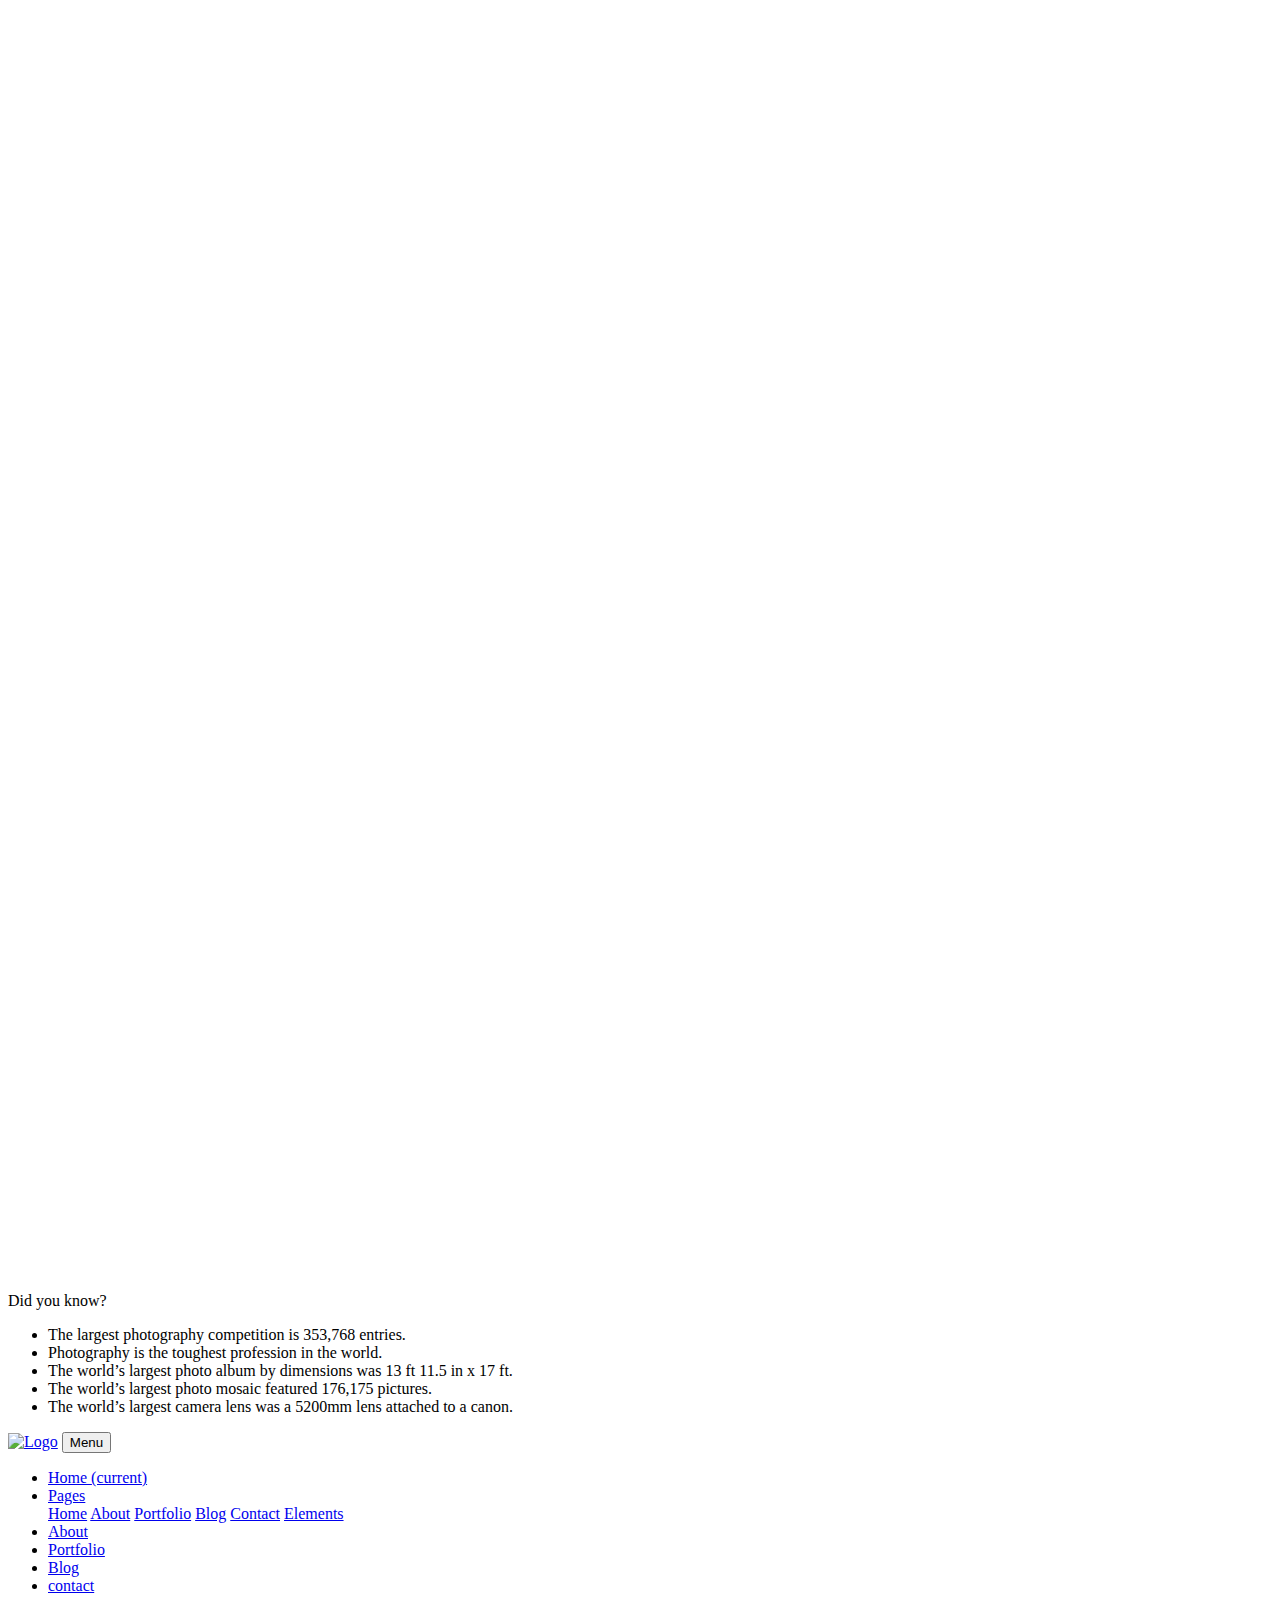
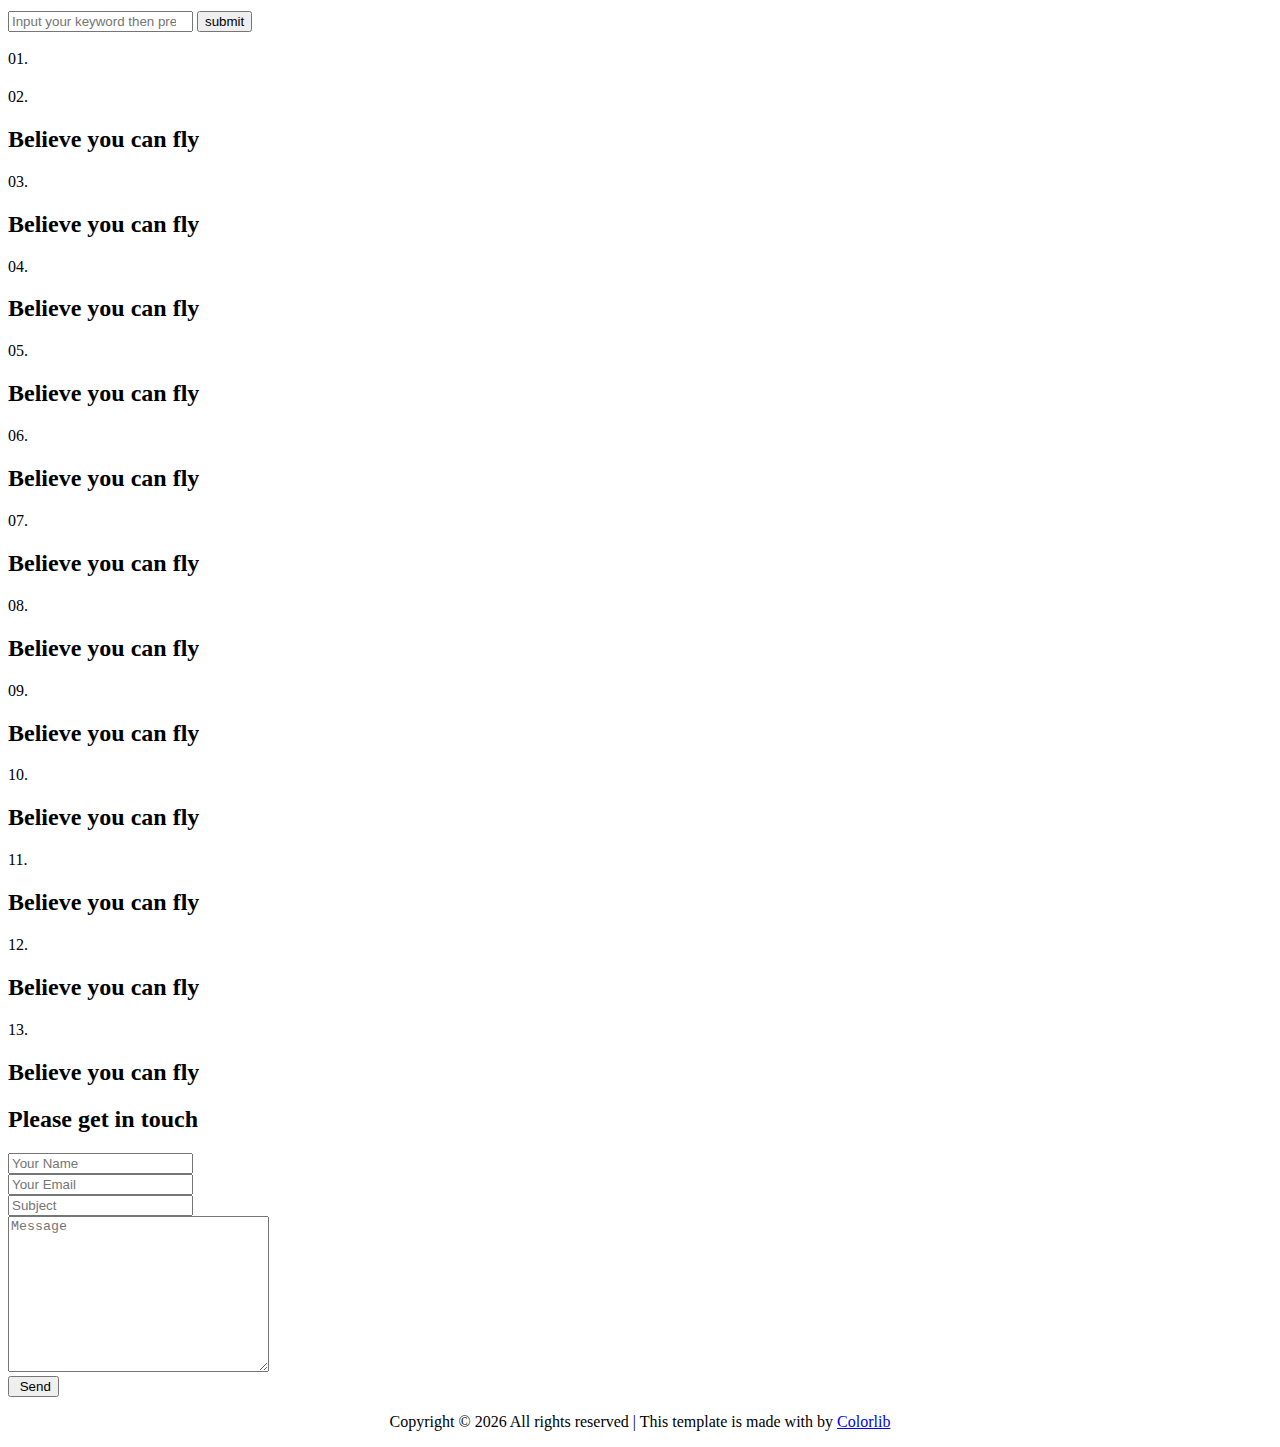
==== index.html @ 7d002c12 "Create index.html" ====
<!DOCTYPE html>
<html lang="en">

<head>
    <meta charset="UTF-8">
    <meta name="description" content="">
    <meta http-equiv="X-UA-Compatible" content="IE=edge">
    <meta name="viewport" content="width=device-width, initial-scale=1, shrink-to-fit=no">
    <!-- The above 4 meta tags *must* come first in the head; any other head content must come *after* these tags -->

    <!-- Title  -->
    <title>Studio - Creative Photography Template | Home</title>

    <!-- Favicon  -->
    <link rel="icon" href="img/core-img/favicon.ico">

    <!-- Core Style CSS -->
    <link rel="stylesheet" href="css/core-style.css">
    <link rel="stylesheet" href="style.css">

    <!-- Responsive CSS -->
    <link href="css/responsive.css" rel="stylesheet">

</head>

<body>
    <!-- Preloader -->
    <div id="preloader">
        <div class="showbox">
            <div class="loader">
                <svg class="circular" viewBox="25 25 50 50">
                    <circle class="path" cx="50" cy="50" r="20" fill="none" stroke-width="2" stroke-miterlimit="10"/>
                </svg>
            </div>
        </div>
        <div class="questions-area text-center">
            <p>Did you know?</p>
            <ul>
                <li>The largest photography competition is 353,768 entries.</li>
                <li>Photography is the toughest profession in the world.</li>
                <li>The world’s largest photo album by dimensions was 13 ft 11.5 in x 17 ft.</li>
                <li>The world’s largest photo mosaic featured 176,175 pictures.</li>
                <li>The world’s largest camera lens was a 5200mm lens attached to a canon.</li>
            </ul>
        </div>
    </div>

    <!-- Gradient Background Overlay -->
    <div class="gradient-background-overlay"></div>

    <!-- Header Area Start -->
    <header class="header-area">
        <div class="container-fluid h-100">
            <div class="row h-100 align-items-center">
                <div class="col-12 h-100">
                    <div class="main-menu h-100">
                        <nav class="navbar h-100 navbar-expand-lg">
                            <!-- Logo Area  -->
                            <a class="navbar-brand" href="index.html"><img src="img/core-img/logo.png" alt="Logo"></a>

                            <button class="navbar-toggler" type="button" data-toggle="collapse" data-target="#studioMenu" aria-controls="studioMenu" aria-expanded="false" aria-label="Toggle navigation"><i class="fa fa-bars"></i> Menu</button>

                            <div class="collapse navbar-collapse" id="studioMenu">
                                <!-- Menu Area Start  -->
                                <ul class="navbar-nav ml-auto">
                                    <li class="nav-item active">
                                        <a class="nav-link" href="index.html">Home <span class="sr-only">(current)</span></a>
                                    </li>
                                    <li class="nav-item dropdown">
                                        <a class="nav-link dropdown-toggle" href="#" id="navbarDropdown" role="button" data-toggle="dropdown" aria-haspopup="true" aria-expanded="false">Pages</a>
                                        <div class="dropdown-menu" aria-labelledby="navbarDropdown">
                                            <a class="dropdown-item" href="index.html">Home</a>
                                            <a class="dropdown-item" href="about-me.html">About</a>
                                            <a class="dropdown-item" href="portfolio.html">Portfolio</a>
                                            <a class="dropdown-item" href="blog.html">Blog</a>
                                            <a class="dropdown-item" href="contact.html">Contact</a>
                                            <a class="dropdown-item" href="elements.html">Elements</a>
                                        </div>
                                    </li>
                                    <li class="nav-item">
                                        <a class="nav-link" href="about-me.html">About</a>
                                    </li>
                                    <li class="nav-item">
                                        <a class="nav-link" href="portfolio.html">Portfolio</a>
                                    </li>
                                    <li class="nav-item">
                                        <a class="nav-link" href="blog.html">Blog</a>
                                    </li>
                                    <li class="nav-item">
                                        <a class="nav-link" href="contact.html">contact</a>
                                    </li>
                                </ul>
                                <!-- Search Form -->
                                <div class="header-search-form ml-auto">
                                    <form action="#">
                                        <input type="search" class="form-control" placeholder="Input your keyword then press enter..." id="search" name="search">
                                        <input class="d-none" type="submit" value="submit">
                                    </form>
                                </div>
                                <!-- Search btn -->
                                <div id="searchbtn">
                                    <img src="img/core-img/search.png" alt="">
                                </div>
                            </div>
                        </nav>
                    </div>
                </div>
            </div>
        </div>
    </header>
    <!-- Header Area End -->

    <!-- Hide Social Sidebar Area Start(Sung)-->
    <!-- Social Sidebar Area Start -->
    <!--<div class="social-sidebar-area bg-white">-->
    <!--Hide Social Area(Sung)-->
    <!-- Social Area -->
    <!--<div class="social-info-area">
            <a href="#" data-toggle="tooltip" data-placement="right" title="Facebook"><i class="fa fa-facebook" aria-hidden="true"></i> <span>Facebook</span></a>
            <a href="#" data-toggle="tooltip" data-placement="right" title="Twitter"><i class="fa fa-twitter" aria-hidden="true"></i> <span>Twitter</span></a>
            <a href="#" data-toggle="tooltip" data-placement="right" title="Pinterest"><i class="fa fa-pinterest" aria-hidden="true"></i> <span>Pinterest</span></a>
            <a href="#" data-toggle="tooltip" data-placement="right" title="Behance"><i class="fa fa-behance" aria-hidden="true"></i> <span>Behance</span></a>
        </div>-->

    <!-- Hide Message Box(Sung)-->
    <!-- Message Box -->
    <!--<div class="message-box">
            <a href="#" data-toggle="modal" data-target=".contact-modal-lg"><img src="img/core-img/envelope.png" alt=""></a>
        </div>-->
    <!--</div>-->

    <!-- Social Sidebar Area End -->

    <!-- ***** Welcome Area Start ***** -->
    <section class="welcome-area">
        <div class="carousel h-100 slide" data-ride="carousel" id="welcomeSlider">
            <!-- Carousel Inner -->
            <div class="carousel-inner h-100">

                <div class="carousel-item h-100 bg-img active" style="background-image: url(img/bg-img/1.jpg);">
                    <div class="carousel-content h-100">
                        <div class="slide-text">
                            <span>01.</span>
                            <h2></h2>
                        </div>
                    </div>
                </div>

                <div class="carousel-item h-100 bg-img" style="background-image: url(img/bg-img/2.jpg);">
                    <div class="carousel-content h-100">
                        <div class="slide-text">
                            <span>02.</span>
                            <h2> Believe you can fly</h2>
                        </div>
                    </div>
                </div>
                <div class="carousel-item h-100 bg-img" style="background-image: url(img/bg-img/3.jpg);">
                    <div class="carousel-content h-100">
                        <div class="slide-text">
                            <span>03.</span>
                            <h2> Believe you can fly</h2>
                        </div>
                    </div>
                </div>
                <div class="carousel-item h-100 bg-img" style="background-image: url(img/bg-img/4.jpg);">
                    <div class="carousel-content h-100">
                        <div class="slide-text">
                            <span>04.</span>
                            <h2> Believe you can fly</h2>
                        </div>
                    </div>
                </div>
                <div class="carousel-item h-100 bg-img" style="background-image: url(img/bg-img/5.jpg);">
                    <div class="carousel-content h-100">
                        <div class="slide-text">
                            <span>05.</span>
                            <h2> Believe you can fly</h2>
                        </div>
                    </div>
                </div>
                <div class="carousel-item h-100 bg-img" style="background-image: url(img/bg-img/6.jpg);">
                    <div class="carousel-content h-100">
                        <div class="slide-text">
                            <span>06.</span>
                            <h2> Believe you can fly</h2>
                        </div>
                    </div>
                </div>
                <div class="carousel-item h-100 bg-img" style="background-image: url(img/bg-img/7.jpg);">
                    <div class="carousel-content h-100">
                        <div class="slide-text">
                            <span>07.</span>
                            <h2> Believe you can fly</h2>
                        </div>
                    </div>
                </div>
                <div class="carousel-item h-100 bg-img" style="background-image: url(img/bg-img/8.jpg);">
                    <div class="carousel-content h-100">
                        <div class="slide-text">
                            <span>08.</span>
                            <h2> Believe you can fly</h2>
                        </div>
                    </div>
                </div>
                <div class="carousel-item h-100 bg-img" style="background-image: url(img/bg-img/9.jpg);">
                    <div class="carousel-content h-100">
                        <div class="slide-text">
                            <span>09.</span>
                            <h2> Believe you can fly</h2>
                        </div>
                    </div>
                </div>
                <div class="carousel-item h-100 bg-img" style="background-image: url(img/bg-img/10.jpg);">
                    <div class="carousel-content h-100">
                        <div class="slide-text">
                            <span>10.</span>
                            <h2> Believe you can fly</h2>
                        </div>
                    </div>
                </div>
                <div class="carousel-item h-100 bg-img" style="background-image: url(img/bg-img/11.jpg);">
                    <div class="carousel-content h-100">
                        <div class="slide-text">
                            <span>11.</span>
                            <h2> Believe you can fly</h2>
                        </div>
                    </div>
                </div>
                <div class="carousel-item h-100 bg-img" style="background-image: url(img/bg-img/12.jpg);">
                    <div class="carousel-content h-100">
                        <div class="slide-text">
                            <span>12.</span>
                            <h2> Believe you can fly</h2>
                        </div>
                    </div>
                </div>
                <div class="carousel-item h-100 bg-img" style="background-image: url(img/bg-img/13.jpg);">
                    <div class="carousel-content h-100">
                        <div class="slide-text">
                            <span>13.</span>
                            <h2> Believe you can fly</h2>
                        </div>
                    </div>
                </div>
            </div>

            <!-- Hide Carousel Indicators(Sung)-->
            <!-- Carousel Indicators -->
            <!--<ol class="carousel-indicators">
                <li data-target="#welcomeSlider" data-slide-to="0" class="active bg-img" style="background-image: url(img/bg-img/1.jpg);"></li>
                <li data-target="#welcomeSlider" data-slide-to="1" class="bg-img" style="background-image: url(img/bg-img/2.jpg);"></li>
                <li data-target="#welcomeSlider" data-slide-to="2" class="bg-img" style="background-image: url(img/bg-img/3.jpg);"></li>
                <li data-target="#welcomeSlider" data-slide-to="3" class="bg-img" style="background-image: url(img/bg-img/4.jpg);"></li>
                <li data-target="#welcomeSlider" data-slide-to="4" class="bg-img" style="background-image: url(img/bg-img/5.jpg);"></li>
                <li data-target="#welcomeSlider" data-slide-to="5" class="bg-img" style="background-image: url(img/bg-img/6.jpg);"></li>
                <li data-target="#welcomeSlider" data-slide-to="6" class="bg-img" style="background-image: url(img/bg-img/7.jpg);"></li>
                <li data-target="#welcomeSlider" data-slide-to="7" class="bg-img" style="background-image: url(img/bg-img/8.jpg);"></li>
                <li data-target="#welcomeSlider" data-slide-to="8" class="bg-img" style="background-image: url(img/bg-img/9.jpg);"></li>
                <li data-target="#welcomeSlider" data-slide-to="9" class="bg-img" style="background-image: url(img/bg-img/10.jpg);"></li>
                <li data-target="#welcomeSlider" data-slide-to="10" class="bg-img" style="background-image: url(img/bg-img/11.jpg);"></li>
                <li data-target="#welcomeSlider" data-slide-to="11" class="bg-img" style="background-image: url(img/bg-img/12.jpg);"></li>
                <li data-target="#welcomeSlider" data-slide-to="12" class="bg-img" style="background-image: url(img/bg-img/13.jpg);"></li>
            </ol>-->
        </div>
    </section>
    <!-- ***** Welcome Area End ***** -->

    <!-- ***** Contact Area Start ***** -->
    <div class="contact-popup-form" id="contact-modal-lg">
        <div class="modal fade contact-modal-lg" tabindex="-1" role="dialog" aria-labelledby="contact-modal-lg" aria-hidden="true">
            <div class="modal-dialog modal-lg modal-dialog-centered">
                <div class="modal-content">
                    <div class="container-fluid">
                        <div class="row">
                            <div class="col-12">
                                <div class="contact-heading-text text-center mb-30">
                                    <span></span>
                                    <h2>Please get in touch</h2>
                                </div>
                            </div>
                        </div>
                    </div>
                    <!-- Contact Form Area -->
                    <div class="contact-form-area">
                        <div class="container-fluid">
                            <form action="#" method="post">
                                <div class="row">
                                    <div class="col-12 col-md-4">
                                        <input type="text" class="form-control" name="name" id="name" placeholder="Your Name">
                                    </div>
                                    <div class="col-12 col-md-4">
                                        <input type="email" class="form-control" name="email" id="email" placeholder="Your Email">
                                    </div>
                                    <div class="col-12 col-md-4">
                                        <input type="text" class="form-control" name="subject" id="subject" placeholder="Subject">
                                    </div>
                                    <div class="col-12">
                                        <textarea name="message" class="form-control" id="message" cols="30" rows="10" placeholder="Message"></textarea>
                                    </div>
                                    <div class="col-12 text-center">
                                        <button type="submit" class="btn studio-btn mt-3"><img src="img/core-img/logo-icon.png" alt=""> Send</button>
                                    </div>
                                </div>
                            </form>
                        </div>
                    </div>
                </div>
            </div>
        </div>
    </div>
    <!-- ***** Contact Area End ***** -->


    <!-- Link back to Colorlib can't be removed. Template is licensed under CC BY 3.0. -->
    <!-- Delete class "fa fa-heart-o" (Sung)-->
    <p Align="center">Copyright &copy;
        <script>
            document.write(new Date().getFullYear());
        </script> All rights reserved | This template is made with by <a href="https://colorlib.com" target="_blank">Colorlib</a></p>
    <!-- Link back to Colorlib can't be removed. Template is licensed under CC BY 3.0. -->

    <!-- jQuery (Necessary for All JavaScript Plugins) -->
    <script src="js/jquery/jquery-2.2.4.min.js"></script>
    <!-- Popper js -->
    <script src="js/popper.min.js"></script>
    <!-- Bootstrap js -->
    <script src="js/bootstrap.min.js"></script>
    <!-- Plugins js -->
    <script src="js/plugins.js"></script>
    <!-- Active js -->
    <script src="js/active.js"></script>

</body>

</html>
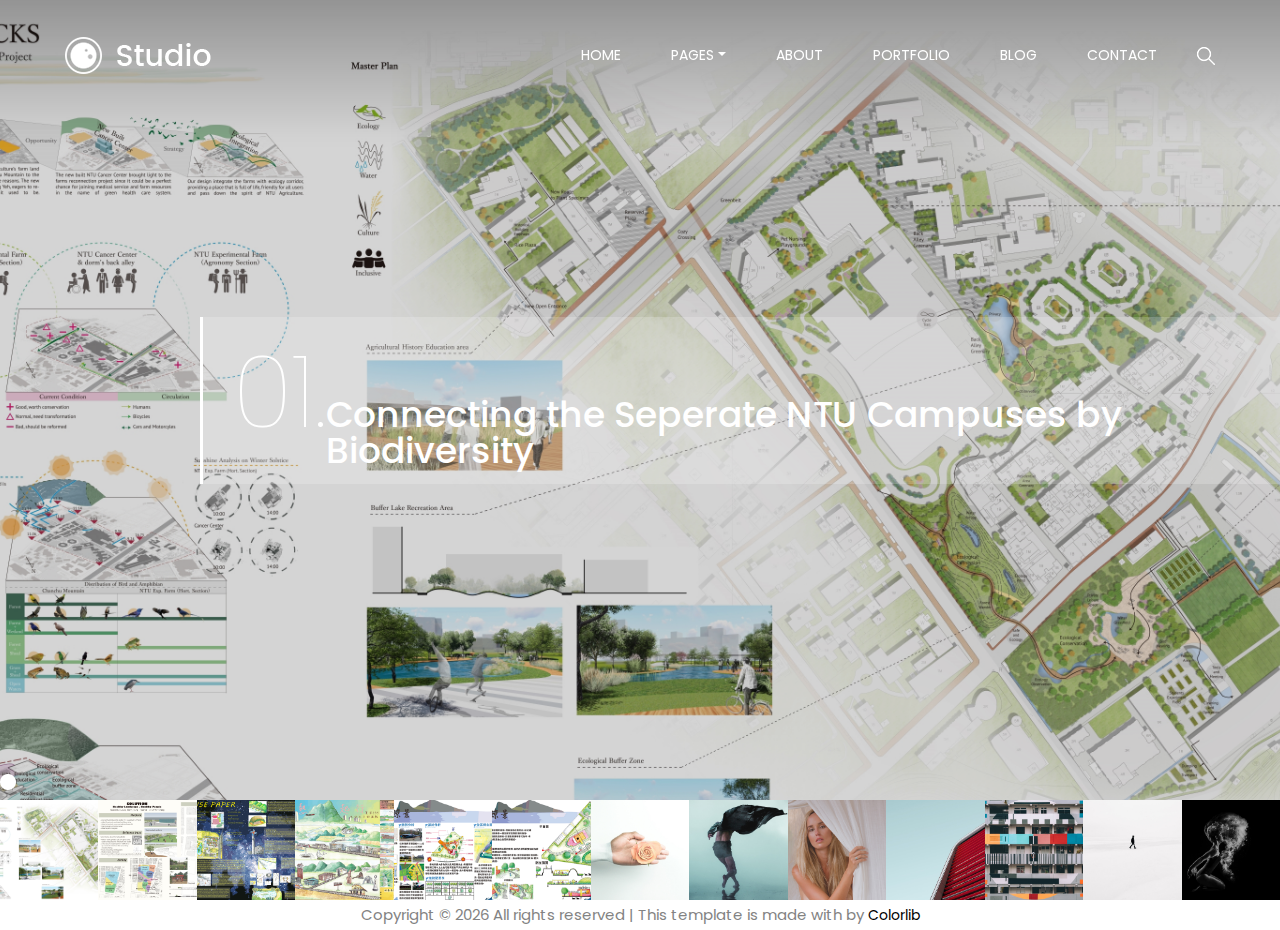
==== commit 049a247a: "Update the Index.html" ====
--- a/index.html
+++ b/index.html
@@ -34,13 +34,13 @@
             </div>
         </div>
         <div class="questions-area text-center">
-            <p>Did you know?</p>
+            <p>What Do a Landscape Architecter Do ?</p>
             <ul>
-                <li>The largest photography competition is 353,768 entries.</li>
-                <li>Photography is the toughest profession in the world.</li>
-                <li>The world’s largest photo album by dimensions was 13 ft 11.5 in x 17 ft.</li>
-                <li>The world’s largest photo mosaic featured 176,175 pictures.</li>
-                <li>The world’s largest camera lens was a 5200mm lens attached to a canon.</li>
+                <li>Make the living environment comfortable and beautiful.</li>
+                <li>Try to bring Nature back to the Urban.</li>
+                <li>Let the image of the City in tune.</li>
+                <li>Burning the night for accomplish projects.</li>
+                <li>Spend days to figure out a good idea.</li>
             </ul>
         </div>
     </div>
@@ -141,96 +141,96 @@
                     <div class="carousel-content h-100">
                         <div class="slide-text">
                             <span>01.</span>
+                            <h2>Connecting the Seperate NTU Campuses by Biodiversity</h2>
+                        </div>
+                    </div>
+                </div>
+
+                <div class="carousel-item h-100 bg-img" style="background-image: url(img/bg-img/2.jpg);">
+                    <div class="carousel-content h-100">
+                        <div class="slide-text">
+                            <span>02.</span>
+                            <h2>Renew the 228 Memorial Park</h2>
+                        </div>
+                    </div>
+                </div>
+                <div class="carousel-item h-100 bg-img" style="background-image: url(img/bg-img/3.jpg);">
+                    <div class="carousel-content h-100">
+                        <div class="slide-text">
+                            <span>03.</span>
+                            <h2>Renew the Empty ChungHsing Paper Factory</h2>
+                        </div>
+                    </div>
+                </div>
+                <div class="carousel-item h-100 bg-img" style="background-image: url(img/bg-img/4.jpg);">
+                    <div class="carousel-content h-100">
+                        <div class="slide-text">
+                            <span>04.</span>
+                            <h2>Promote the Tourism of areas in Tropic of Cancer</h2>
+                        </div>
+                    </div>
+                </div>
+                <div class="carousel-item h-100 bg-img" style="background-image: url(img/bg-img/5.jpg);">
+                    <div class="carousel-content h-100">
+                        <div class="slide-text">
+                            <span>05.</span>
+                            <h2>Children's Playground in Yilan Designing Project Part 1</h2>
+                        </div>
+                    </div>
+                </div>
+                <div class="carousel-item h-100 bg-img" style="background-image: url(img/bg-img/6.jpg);">
+                    <div class="carousel-content h-100">
+                        <div class="slide-text">
+                            <span>06.</span>
+                            <h2>Children's Playground in Yilan Designing Project Part 2</h2>
+                        </div>
+                    </div>
+                </div>
+                <div class="carousel-item h-100 bg-img" style="background-image: url(img/bg-img/7.jpg);">
+                    <div class="carousel-content h-100">
+                        <div class="slide-text">
+                            <span>07.</span>
+                            <h2>The Winter on Alishan</h2>
+                        </div>
+                    </div>
+                </div>
+                <div class="carousel-item h-100 bg-img" style="background-image: url(img/bg-img/8.jpg);">
+                    <div class="carousel-content h-100">
+                        <div class="slide-text">
+                            <span>08.</span>
+                            <h2>When You Are Looking at Sky</h2>
+                        </div>
+                    </div>
+                </div>
+                <div class="carousel-item h-100 bg-img" style="background-image: url(img/bg-img/9.jpg);">
+                    <div class="carousel-content h-100">
+                        <div class="slide-text">
+                            <span>09.</span>
+                            <h2>The Moment of Blossoming</h2>
+                        </div>
+                    </div>
+                </div>
+                <div class="carousel-item h-100 bg-img" style="background-image: url(img/bg-img/10.jpg);">
+                    <div class="carousel-content h-100">
+                        <div class="slide-text">
+                            <span>10.</span>
+                            <h2>When the Sunshine Brightening</h2>
+                        </div>
+                    </div>
+                </div>
+                <div class="carousel-item h-100 bg-img" style="background-image: url(img/bg-img/11.jpg);">
+                    <div class="carousel-content h-100">
+                        <div class="slide-text">
+                            <span>11.</span>
+                            <h2>Moment of Going Home</h2>
+                        </div>
+                    </div>
+                </div>
+                <div class="carousel-item h-100 bg-img" style="background-image: url(img/bg-img/12.jpg);">
+                    <div class="carousel-content h-100">
+                        <div class="slide-text">
+                            <span>12.</span>
                             <h2></h2>
-                        </div>
-                    </div>
-                </div>
-
-                <div class="carousel-item h-100 bg-img" style="background-image: url(img/bg-img/2.jpg);">
-                    <div class="carousel-content h-100">
-                        <div class="slide-text">
-                            <span>02.</span>
-                            <h2> Believe you can fly</h2>
-                        </div>
-                    </div>
-                </div>
-                <div class="carousel-item h-100 bg-img" style="background-image: url(img/bg-img/3.jpg);">
-                    <div class="carousel-content h-100">
-                        <div class="slide-text">
-                            <span>03.</span>
-                            <h2> Believe you can fly</h2>
-                        </div>
-                    </div>
-                </div>
-                <div class="carousel-item h-100 bg-img" style="background-image: url(img/bg-img/4.jpg);">
-                    <div class="carousel-content h-100">
-                        <div class="slide-text">
-                            <span>04.</span>
-                            <h2> Believe you can fly</h2>
-                        </div>
-                    </div>
-                </div>
-                <div class="carousel-item h-100 bg-img" style="background-image: url(img/bg-img/5.jpg);">
-                    <div class="carousel-content h-100">
-                        <div class="slide-text">
-                            <span>05.</span>
-                            <h2> Believe you can fly</h2>
-                        </div>
-                    </div>
-                </div>
-                <div class="carousel-item h-100 bg-img" style="background-image: url(img/bg-img/6.jpg);">
-                    <div class="carousel-content h-100">
-                        <div class="slide-text">
-                            <span>06.</span>
-                            <h2> Believe you can fly</h2>
-                        </div>
-                    </div>
-                </div>
-                <div class="carousel-item h-100 bg-img" style="background-image: url(img/bg-img/7.jpg);">
-                    <div class="carousel-content h-100">
-                        <div class="slide-text">
-                            <span>07.</span>
-                            <h2> Believe you can fly</h2>
-                        </div>
-                    </div>
-                </div>
-                <div class="carousel-item h-100 bg-img" style="background-image: url(img/bg-img/8.jpg);">
-                    <div class="carousel-content h-100">
-                        <div class="slide-text">
-                            <span>08.</span>
-                            <h2> Believe you can fly</h2>
-                        </div>
-                    </div>
-                </div>
-                <div class="carousel-item h-100 bg-img" style="background-image: url(img/bg-img/9.jpg);">
-                    <div class="carousel-content h-100">
-                        <div class="slide-text">
-                            <span>09.</span>
-                            <h2> Believe you can fly</h2>
-                        </div>
-                    </div>
-                </div>
-                <div class="carousel-item h-100 bg-img" style="background-image: url(img/bg-img/10.jpg);">
-                    <div class="carousel-content h-100">
-                        <div class="slide-text">
-                            <span>10.</span>
-                            <h2> Believe you can fly</h2>
-                        </div>
-                    </div>
-                </div>
-                <div class="carousel-item h-100 bg-img" style="background-image: url(img/bg-img/11.jpg);">
-                    <div class="carousel-content h-100">
-                        <div class="slide-text">
-                            <span>11.</span>
-                            <h2> Believe you can fly</h2>
-                        </div>
-                    </div>
-                </div>
-                <div class="carousel-item h-100 bg-img" style="background-image: url(img/bg-img/12.jpg);">
-                    <div class="carousel-content h-100">
-                        <div class="slide-text">
-                            <span>12.</span>
-                            <h2> Believe you can fly</h2>
                         </div>
                     </div>
                 </div>
@@ -244,9 +244,8 @@
                 </div>
             </div>
 
-            <!-- Hide Carousel Indicators(Sung)-->
             <!-- Carousel Indicators -->
-            <!--<ol class="carousel-indicators">
+            <ol class="carousel-indicators">
                 <li data-target="#welcomeSlider" data-slide-to="0" class="active bg-img" style="background-image: url(img/bg-img/1.jpg);"></li>
                 <li data-target="#welcomeSlider" data-slide-to="1" class="bg-img" style="background-image: url(img/bg-img/2.jpg);"></li>
                 <li data-target="#welcomeSlider" data-slide-to="2" class="bg-img" style="background-image: url(img/bg-img/3.jpg);"></li>
@@ -260,7 +259,7 @@
                 <li data-target="#welcomeSlider" data-slide-to="10" class="bg-img" style="background-image: url(img/bg-img/11.jpg);"></li>
                 <li data-target="#welcomeSlider" data-slide-to="11" class="bg-img" style="background-image: url(img/bg-img/12.jpg);"></li>
                 <li data-target="#welcomeSlider" data-slide-to="12" class="bg-img" style="background-image: url(img/bg-img/13.jpg);"></li>
-            </ol>-->
+            </ol>
         </div>
     </section>
     <!-- ***** Welcome Area End ***** -->
--- a/css/core-style.css
+++ b/css/core-style.css
@@ -0,0 +1,1276 @@
+/* [Master Stylesheet] */
+
+
+/* ------------- Index of Stylesheet -------------
+:: 1.0 Import Web Fonts
+:: 2.0 Import All CSS
+:: 3.0 Common/Base CSS
+:: 4.0 Header Area CSS
+:: 5.0 Sidebar Area CSS
+:: 6.0 Welcome Area CSS
+:: 7.0 About Me Area CSS
+:: 8.0 Follow Instagram Area CSS
+:: 9.0 Footer Area CSS
+:: 10.0 Portfolio Area CSS
+:: 11.0 Blog & Contact Area CSS
+:: 12.0 Elements Area CSS
+------------------------------------------------ */
+
+
+/* :: 1.0 Import Web Fonts */
+
+@import url('https://fonts.googleapis.com/css?family=Poppins:300,400,500,600,700');
+
+/* :: 2.0 Import All CSS */
+
+@import '../css/bootstrap.min.css';
+@import '../css/owl.carousel.css';
+@import '../css/font-awesome.min.css';
+@import '../css/pe-icon-7-stroke.css';
+@import '../css/magnific-popup.css';
+@import '../css/animate.css';
+
+/* :: 3.0 Common/Base CSS */
+
+* {
+    margin: 0;
+    padding: 0;
+}
+
+body {
+    font-family: 'Poppins', sans-serif;
+    font-weight: 400;
+    overflow-x: hidden;
+}
+
+h1,
+h2,
+h3,
+h4,
+h5,
+h6 {
+    color: #1d1d1d;
+    line-height: 1.2;
+    font-family: 'Poppins', sans-serif;
+    font-weight: 500;
+}
+
+p {
+    color: #838383;
+    font-size: 15px;
+    line-height: 2;
+    font-family: 'Poppins', sans-serif;
+    font-weight: 400;
+}
+
+a:focus {
+    outline: 0 solid;
+}
+
+a,
+a:hover,
+a:focus {
+    -webkit-transition: all 500ms ease 0s;
+    transition: all 500ms ease 0s;
+    text-decoration: none;
+    outline: none;
+    font-size: 14px;
+    color: #000;
+    font-family: 'Poppins', sans-serif;
+    font-weight: 400;
+}
+
+#preloader {
+    position: fixed;
+    z-index: 9999;
+    width: 100%;
+    height: 100%;
+    background-color: #f2f4f8;
+    top: 0;
+    left: 0;
+    display: -webkit-box;
+    display: -ms-flexbox;
+    display: flex;
+    -webkit-box-pack: center;
+    -ms-flex-pack: center;
+    justify-content: center;
+    -webkit-box-align: center;
+    -ms-flex-align: center;
+    align-items: center;
+}
+
+.questions-area ul li {
+    display: none;
+    font-size: 14px;
+    font-weight: 500;
+    color: #1d1d1d;
+    -webkit-transition-duration: 500ms;
+    transition-duration: 500ms;
+}
+
+.questions-area ul li.question-show {
+    display: block;
+}
+
+.questions-area {
+    padding: 0 15px;
+    position: absolute;
+    bottom: 100px;
+    z-index: 15;
+    width: 100%;
+    height: auto;
+    left: 0;
+}
+
+.questions-area p {
+    margin-bottom: 0;
+}
+
+.showbox {
+    position: relative;
+    top: 0;
+    bottom: 0;
+    left: 0;
+    right: 0;
+    padding: 0;
+}
+
+.loader {
+    position: relative;
+    margin: 0 auto;
+    width: 60px;
+}
+
+.loader:before {
+    content: '';
+    display: block;
+    padding-top: 100%;
+}
+
+.circular {
+    -webkit-animation: rotate 2s linear infinite;
+    animation: rotate 2s linear infinite;
+    height: 100%;
+    -webkit-transform-origin: center center;
+    transform-origin: center center;
+    width: 100%;
+    position: absolute;
+    top: 0;
+    bottom: 0;
+    left: 0;
+    right: 0;
+    margin: auto;
+}
+
+.path {
+    stroke-dasharray: 1, 200;
+    stroke-dashoffset: 0;
+    -webkit-animation: dash 1.5s ease-in-out infinite, color 6s ease-in-out infinite;
+    animation: dash 1.5s ease-in-out infinite, color 6s ease-in-out infinite;
+    stroke-linecap: round;
+}
+
+@-webkit-keyframes rotate {
+    100% {
+        -webkit-transform: rotate(360deg);
+        transform: rotate(360deg);
+    }
+}
+
+@keyframes rotate {
+    100% {
+        -webkit-transform: rotate(360deg);
+        transform: rotate(360deg);
+    }
+}
+
+@-webkit-keyframes dash {
+    0% {
+        stroke-dasharray: 1, 200;
+        stroke-dashoffset: 0;
+    }
+    50% {
+        stroke-dasharray: 89, 200;
+        stroke-dashoffset: -35px;
+    }
+    100% {
+        stroke-dasharray: 89, 200;
+        stroke-dashoffset: -124px;
+    }
+}
+
+@keyframes dash {
+    0% {
+        stroke-dasharray: 1, 200;
+        stroke-dashoffset: 0;
+    }
+    50% {
+        stroke-dasharray: 89, 200;
+        stroke-dashoffset: -35px;
+    }
+    100% {
+        stroke-dasharray: 89, 200;
+        stroke-dashoffset: -124px;
+    }
+}
+
+@-webkit-keyframes color {
+    100%,
+    0% {
+        stroke: #d62d20;
+    }
+    40% {
+        stroke: #0057e7;
+    }
+    66% {
+        stroke: #008744;
+    }
+    80%,
+    90% {
+        stroke: #ffa700;
+    }
+}
+
+@keyframes color {
+    100%,
+    0% {
+        stroke: #d62d20;
+    }
+    40% {
+        stroke: #0057e7;
+    }
+    66% {
+        stroke: #008744;
+    }
+    80%,
+    90% {
+        stroke: #ffa700;
+    }
+}
+
+ul,
+ol {
+    margin: 0;
+}
+
+ol li,
+ul li {
+    list-style: outside none none;
+}
+
+img {
+    height: auto;
+    max-width: 100%;
+}
+
+.studio-table {
+    display: table;
+    z-index: 9;
+    position: absolute;
+    width: 100%;
+    height: 100%;
+    margin: 0;
+}
+
+.studio-table-cell {
+    display: table-cell;
+    vertical-align: middle;
+}
+
+.mt-15 {
+    margin-top: 15px;
+}
+
+.mt-30 {
+    margin-top: 30px;
+}
+
+.mt-50 {
+    margin-top: 50px;
+}
+
+.mt-70 {
+    margin-top: 70px;
+}
+
+.mt-100 {
+    margin-top: 100px;
+}
+
+.mb-15 {
+    margin-bottom: 15px;
+}
+
+.mb-30 {
+    margin-bottom: 30px;
+}
+
+.mb-50 {
+    margin-bottom: 50px;
+}
+
+.ml-15 {
+    margin-left: 15px;
+}
+
+.ml-30 {
+    margin-left: 30px;
+}
+
+.mr-15 {
+    margin-right: 15px;
+}
+
+.mr-30 {
+    margin-right: 30px;
+}
+
+.mb-70 {
+    margin-bottom: 70px;
+}
+
+.mb-100 {
+    margin-bottom: 100px;
+}
+
+.bg-img {
+    background-position: center center;
+    background-size: cover;
+    background-repeat: no-repeat;
+}
+
+.bg-gray {
+    background-color: #f6f6f6;
+}
+
+.bg-transparent {
+    background-color: transparent;
+}
+
+.bg-transparent-dark {
+    background-color: rgba(0, 0, 0, 0.5) !important;
+}
+
+.bg-transparent-light {
+    background-color: rgba(255, 255, 255, 0.5) !important;
+}
+
+.font-bold {
+    font-weight: 700;
+}
+
+.font-light {
+    font-weight: 300;
+}
+
+.height-500 {
+    height: 500px !important;
+}
+
+.height-600 {
+    height: 600px !important;
+}
+
+.height-700 {
+    height: 700px !important;
+}
+
+.height-800 {
+    height: 800px !important;
+}
+
+#scrollUp {
+    background-color: #222;
+    border-radius: 0;
+    bottom: 100px;
+    box-shadow: 0 2px 6px 0 rgba(0, 0, 0, 0.3);
+    color: #fff;
+    font-size: 24px;
+    height: 40px;
+    line-height: 40px;
+    right: 0;
+    text-align: center;
+    width: 35px;
+}
+
+.section_padding_100 {
+    padding: 100px 0;
+}
+
+.section_padding_50 {
+    padding: 50px 0;
+}
+
+.section_padding_100_70 {
+    padding: 100px 0 70px;
+}
+
+.section_padding_100_50 {
+    padding: 100px 0 50px;
+}
+
+.section_padding_100_0 {
+    padding: 100px 0 0;
+}
+
+.section_padding_0_100 {
+    padding: 0 0 100px;
+}
+
+.section_heading {
+    margin-bottom: 50px;
+    position: relative;
+    z-index: 1;
+}
+
+.section_heading h2 {
+    font-size: 48px;
+    margin-bottom: 0;
+    text-transform: uppercase;
+}
+
+.section_heading.text-left {
+    text-align: left !important;
+}
+
+.studio-btn {
+    display: inline-block;
+    color: #fff;
+    background-color: #1d1d1d;
+    height: 52px;
+    padding: 0 15px;
+    border-radius: 0;
+    line-height: 52px;
+    font-size: 16px;
+    min-width: 140px;
+}
+
+.studio-btn>img {
+    padding-right: 5px;
+}
+
+.studio-btn:hover,
+.studio-btn:focus {
+    color: #fff;
+    font-size: 16px;
+}
+
+
+/* :: 4.0 Header Area CSS */
+
+.header-area {
+    width: 100%;
+    height: 110px;
+    position: fixed;
+    z-index: 1000;
+    top: 0;
+    left: 0;
+    padding: 0 34px;
+}
+
+#searchbtn {
+    cursor: pointer;
+    margin-left: 15px;
+}
+
+.header-search-form,
+.search-form-on .navbar-nav {
+    display: none;
+}
+
+.search-form-on .header-search-form {
+    display: block;
+}
+
+.header-area .main-menu .nav-link {
+    font-size: 14px;
+    text-transform: uppercase;
+    color: #ffffff;
+    padding: 0 25px;
+}
+
+.header-area .main-menu .nav-link:hover,
+.header-area .main-menu .nav-link:focus {
+    color: #fff;
+}
+
+.dropdown-menu.show {
+    border: none;
+    padding: 15px 0;
+    box-shadow: 0 5px 40px rgba(0, 0, 0, 0.15);
+    margin-top: 15px;
+}
+
+.dropdown-item {
+    text-transform: uppercase;
+    font-size: 13px;
+}
+
+.dropdown-item:hover {
+    color: #000;
+    font-size: 13px;
+}
+
+.header-search-form form input {
+    width: 600px;
+    height: 35px;
+    padding: 5px 15px;
+    font-size: 12px;
+    color: #fff;
+    border: none;
+    background-color: transparent;
+    border: 2px solid rgba(255, 255, 255, 0.6);
+    border-radius: 30px;
+    -webkit-transition-duration: 500ms;
+    transition-duration: 500ms;
+}
+
+.header-search-form form input:focus {
+    box-shadow: none;
+    border-color: rgba(255, 255, 255, 1);
+    background-color: transparent;
+}
+
+.gradient-background-overlay {
+    position: fixed;
+    z-index: 3;
+    top: 0;
+    left: 0;
+    width: 100%;
+    height: 150px;
+}
+
+.gradient-background-overlay:before {
+    content: "";
+    position: absolute;
+    height: 150px;
+    width: 100%;
+    z-index: -1;
+    top: 0;
+    left: 0;
+    background: rgba(0, 0, 0, 0.3);
+    background: -webkit-linear-gradient(top, rgba(0, 0, 0, 0.3) 0%, rgba(0, 0, 0, 0.01) 90%, rgba(0, 0, 0, 0) 100%);
+    background: linear-gradient(to bottom, rgba(0, 0, 0, 0.3) 0%, rgba(0, 0, 0, 0.01) 90%, rgba(0, 0, 0, 0) 100%);
+}
+
+
+/* :: 5.0 Sidebar Area CSS */
+
+
+/* Delete Social Sidebar-are(Sung)
+.social-sidebar-area {
+    width: 120px;
+    height: 72%;
+    background-color: transparent;
+    position: fixed;
+    bottom: 100px;
+    left: 0;
+    z-index: 100;
+    overflow: hidden;
+}
+*/
+
+.social-info-area {
+    display: -webkit-box;
+    display: -ms-flexbox;
+    display: flex;
+    -webkit-transform: rotate(-90deg);
+    transform: rotate(-90deg);
+    position: absolute;
+    bottom: 270px;
+    left: -110px;
+    z-index: 10;
+    -webkit-box-pack: center;
+    -ms-flex-pack: center;
+    justify-content: center;
+    -webkit-box-align: center;
+    -ms-flex-align: center;
+    align-items: center;
+}
+
+.social-info-area a {
+    text-transform: uppercase;
+    font-size: 12px;
+    font-weight: 600;
+    display: -webkit-box;
+    display: -ms-flexbox;
+    display: flex;
+    -webkit-box-align: center;
+    -ms-flex-align: center;
+    align-items: center;
+    padding: 5px;
+    line-height: 1;
+}
+
+.social-info-area a i {
+    font-size: 12px;
+    color: #9f9f9f;
+    margin-right: 5px;
+}
+
+
+/* Delete Messafe-box(Sung)
+.message-box>a {
+    width: 120px;
+    height: 100px;
+    position: absolute;
+    left: 0;
+    bottom: 0;
+    background-color: #101010;
+    text-align: center;
+    color: #fff;
+    font-size: 30px;
+    display: -moz-flex;
+    display: -ms-flex;
+    display: -o-flex;
+    display: -webkit-box;
+    display: -ms-flexbox;
+    display: flex;
+    -webkit-box-align: center;
+    -ms-flex-align: center;
+    align-items: center;
+    -webkit-box-pack: center;
+    -ms-flex-pack: center;
+    justify-content: center;
+}
+
+.message-box>a>img {
+    max-width: 40px;
+}
+*/
+
+
+/* :: 6.0 Welcome Area CSS */
+
+.welcome-area {
+    position: relative;
+    z-index: 2;
+    width: 100%;
+    height: 100vh !important;
+}
+
+.carousel-indicators {
+    position: fixed;
+    right: 0;
+    bottom: 0;
+    left: 0;
+    width: 100%;
+    height: auto;
+    margin: 0;
+    z-index: 9999;
+}
+
+.carousel-indicators li {
+    width: 100%;
+    height: 100px;
+    margin-right: 0;
+    margin-left: 0;
+    text-indent: -9999999px;
+    background-color: #fff;
+    cursor: pointer;
+    -webkit-transition-duration: 500ms;
+    transition-duration: 500ms;
+}
+
+.carousel-indicators li:after,
+.carousel-indicators li:before {
+    display: none;
+}
+
+.carousel-indicators li.active:after {
+    content: '';
+    display: block;
+    width: 16px;
+    height: 16px;
+    top: -26px;
+    z-index: 1100;
+    position: absolute;
+    background-image: url(../img/core-img/active.png);
+}
+
+.carousel-item:after {
+    position: absolute;
+    width: 100%;
+    height: 100%;
+    top: 0;
+    left: 0;
+    background-color: rgba(0, 0, 0, 0.17);
+    content: '';
+    z-index: -1;
+}
+
+.carousel-content {
+    display: -webkit-box;
+    display: -ms-flexbox;
+    display: flex;
+    -webkit-box-align: center;
+    -ms-flex-align: center;
+    align-items: center;
+}
+
+.slide-text {
+    padding: 25px 30px 15px;
+    border-left: 3px solid #fff;
+    margin-left: 200px;
+    background-color: rgba(255, 255, 255, 0.2);
+    display: -webkit-box;
+    display: -ms-flexbox;
+    display: flex;
+    -webkit-box-align: baseline;
+    -ms-flex-align: baseline;
+    align-items: baseline;
+    margin-top: -100px;
+}
+
+.slide-text h2 {
+    margin-bottom: 0;
+    font-size: 36px;
+    color: #fff;
+    line-height: 1;
+}
+
+.slide-text span {
+    font-size: 100px;
+    color: #fff;
+    line-height: 1;
+    font-weight: 100;
+}
+
+
+/* :: 7.0 About Me Area CSS */
+
+.about-content span {
+    width: 30px;
+    height: 2px;
+    background-color: #bebebe;
+    margin: 0 auto 30px;
+    display: block;
+}
+
+.about-content h2 {
+    margin-bottom: 40px;
+    font-size: 36px;
+}
+
+.single-service-area img {
+    margin-bottom: 50px;
+}
+
+.single-service-area h5 {
+    margin-bottom: 20px;
+}
+
+.single-pie-bar h6 {
+    margin-top: 15px;
+    margin-bottom: 0;
+}
+
+
+/* :: 8.0 Follow Instagram Area CSS */
+
+.follow-me-instagram-area {
+    border-top: 1px solid #dcdcdc;
+    margin-bottom: 80px;
+}
+
+.follow-me-title h5 {
+    margin: 30px 0;
+    font-size: 18px;
+}
+
+.single-instagram-feeds a {
+    position: absolute;
+    width: 100%;
+    height: 100%;
+    background-color: rgba(34, 34, 34, 0.7);
+    top: 0;
+    display: -webkit-box;
+    display: -ms-flexbox;
+    display: flex;
+    -webkit-box-align: center;
+    -ms-flex-align: center;
+    align-items: center;
+    color: #fff;
+    font-size: 30px;
+    -webkit-box-pack: center;
+    -ms-flex-pack: center;
+    justify-content: center;
+    opacity: 0;
+    -ms-filter: "progid:DXImageTransform.Microsoft.Alpha(Opacity=0)";
+    -webkit-transition-duration: 500ms;
+    transition-duration: 500ms;
+}
+
+.single-instagram-feeds:hover a {
+    opacity: 1;
+    -ms-filter: "progid:DXImageTransform.Microsoft.Alpha(Opacity=100)";
+}
+
+
+/* :: 9.0 Footer Area CSS */
+
+.footer-area {
+    position: fixed;
+    z-index: 100;
+    background-color: #1d1d1d;
+    height: 80px;
+    width: 100%;
+    padding: 0 35px;
+    bottom: 0;
+    left: 0;
+}
+
+.single-footer-content {
+    display: -webkit-box;
+    display: -ms-flexbox;
+    display: flex;
+    -webkit-box-align: center;
+    -ms-flex-align: center;
+    align-items: center
+}
+
+.single-footer-content>a {
+    font-size: 14px;
+    font-weight: 600;
+    color: #fff;
+    margin-left: 5px;
+    line-height: 1;
+}
+
+
+/* :: 10.0 Portfolio Area CSS */
+
+.gallery_area {
+    height: calc(100% - 380px);
+    width: calc(100% - 245px);
+    overflow-y: scroll;
+    position: fixed;
+    z-index: 1;
+    top: 200px;
+    left: 185px;
+    right: 60px;
+    padding-right: 45px;
+}
+
+.portfolio-menu button {
+    background-color: transparent;
+    font-size: 15px;
+    color: #838383;
+    padding: 0 20px;
+    -webkit-transition-duration: 500ms;
+    transition-duration: 500ms;
+}
+
+.portfolio-menu button.active,
+.portfolio-menu button:hover {
+    color: #1d1d1d;
+}
+
+.portfolio-menu button:focus {
+    box-shadow: none;
+}
+
+.gallery_menu {
+    margin-bottom: 100px;
+}
+
+.column_single_gallery_item {
+    margin-bottom: 30px;
+}
+
+.column_single_gallery_item img {
+    width: 100%;
+}
+
+.hover_overlay {
+    position: absolute;
+    width: calc(100% - 30px);
+    height: 100%;
+    background-color: rgba(0, 0, 0, 0.3);
+    top: 0;
+    left: 15px;
+    display: -webkit-box;
+    display: -ms-flexbox;
+    display: flex;
+    -webkit-box-align: center;
+    -ms-flex-align: center;
+    align-items: center;
+    -webkit-box-pack: center;
+    -ms-flex-pack: center;
+    justify-content: center;
+    opacity: 0;
+    -ms-filter: "progid:DXImageTransform.Microsoft.Alpha(Opacity=0)";
+    -webkit-transition-duration: 500ms;
+    transition-duration: 500ms;
+}
+
+.hover_overlay a {
+    font-size: 30px;
+    color: #fff;
+}
+
+.column_single_gallery_item:hover .hover_overlay {
+    opacity: 1;
+    -ms-filter: "progid:DXImageTransform.Microsoft.Alpha(Opacity=100)";
+}
+
+
+/* :: 11.0 Blog & Contact Area CSS */
+
+.blog-content span,
+.contact-heading-text span {
+    display: block;
+    width: 30px;
+    height: 3px;
+    background-color: #bebebe;
+    margin: 0 auto 30px;
+}
+
+.blog-content h2,
+.contact-heading-text h2 {
+    font-size: 36px;
+}
+
+.contact-heading-text h2,
+.blog-content p {
+    margin-bottom: 50px;
+}
+
+.post-date,
+.post-date:hover,
+.post-date:focus {
+    display: block;
+    font-size: 14px;
+    margin-bottom: 5px;
+    font-weight: 500;
+}
+
+.post-author,
+.post-author:hover,
+.post-author:focus {
+    font-size: 12px;
+    text-transform: uppercase;
+    color: #838383;
+    display: block;
+    margin-bottom: 50px;
+}
+
+.pagination-area .page-link {
+    color: #1d1d1d;
+    border: none;
+    font-size: 16px;
+    font-weight: 500;
+    position: relative;
+    z-index: 1;
+}
+
+.page-item.active .page-link {
+    z-index: 1;
+    color: #1d1d1d;
+    background-color: transparent;
+    border-color: transparent;
+    padding-right: 80px;
+}
+
+.page-item.active .page-link:after {
+    content: '';
+    width: 70px;
+    height: 2px;
+    background-color: #1d1d1d;
+    position: absolute;
+    bottom: 13px;
+    left: 45px;
+}
+
+.contact-form-area form .form-control {
+    margin-bottom: 30px;
+    font-size: 14px;
+    font-style: italic;
+    height: 60px;
+    border-bottom: 2px solid #c0c0c0;
+    border-top: 0;
+    border-left: 0;
+    border-radius: 0;
+    border-right: none;
+    background-color: transparent;
+    -webkit-transition-duration: 500ms;
+    transition-duration: 500ms;
+}
+
+.contact-form-area form .form-control:focus {
+    box-shadow: none;
+    border-color: #1d1d1d;
+    -webkit-transition-duration: 500ms;
+    transition-duration: 500ms;
+}
+
+.contact-form-area form textarea.form-control {
+    height: 200px;
+}
+
+.map-area {
+    position: relative;
+    z-index: 1;
+    padding-bottom: 100px;
+}
+
+#googleMap {
+    width: 100%;
+    height: 485px;
+    position: relative;
+    z-index: 1;
+}
+
+.contact-core-info {
+    position: absolute;
+    top: 30px;
+    width: 280px;
+    background-color: #1d1d1d;
+    z-index: 1000;
+    left: -90px;
+    padding: 15px 40px;
+    text-align: center;
+    height: calc(100% - 60px);
+}
+
+.contact-core-info img {
+    margin-bottom: 50px;
+}
+
+.contact-core-info .single-footer-content {
+    display: block;
+    margin-bottom: 10px;
+    text-align: center;
+}
+
+.contact-core-info .single-footer-content img {
+    display: block;
+    margin: 0 auto 10px;
+}
+
+.contact-popup-form .modal-content {
+    padding: 50px;
+}
+
+.contact-popup-form .modal-content {
+    padding: 50px;
+    border: none;
+    box-shadow: 0 5px 50px rgba(0, 0, 0, 0.15);
+    background-color: rgba(255, 255, 255, 0.9);
+}
+
+
+/* :: 12.0 Elements Area CSS */
+
+
+/* Accordians */
+
+.elements-title h2 {
+    font-size: 36px;
+    margin-bottom: 100px;
+}
+
+.panel {
+    background-color: #fff;
+    border: 0 solid transparent;
+    border-radius: 4px;
+    box-shadow: 0 0 0 transparent;
+    margin-bottom: 15px;
+}
+
+.single-accordion:last-of-type {
+    margin-bottom: 0px;
+}
+
+.single-accordion h6 a {
+    background-color: #1d1d1d;
+    border-radius: 0;
+    color: #fff;
+    display: block;
+    margin: 0;
+    padding: 20px 60px 20px 20px;
+    position: relative;
+    font-size: 16px;
+    text-transform: capitalize;
+    font-weight: 500;
+}
+
+.single-accordion h6 a.collapsed {
+    background-color: #aeaeae;
+    color: #fff;
+}
+
+.single-accordion h6 a span {
+    font-size: 10px;
+    position: absolute;
+    right: 20px;
+    text-align: center;
+    top: 25px;
+}
+
+.single-accordion h6 a.collapsed span.accor-close {
+    opacity: 0;
+    -ms-filter: "progid:DXImageTransform.Microsoft.Alpha(Opacity=0)";
+    filter: alpha(opacity=0);
+}
+
+span.accor-open {
+    opacity: 0;
+    -ms-filter: "progid:DXImageTransform.Microsoft.Alpha(Opacity=0)";
+    filter: alpha(opacity=0);
+}
+
+.single-accordion h6 a.collapsed span.accor-open {
+    opacity: 1;
+    -ms-filter: "progid:DXImageTransform.Microsoft.Alpha(Opacity=100)";
+    filter: alpha(opacity=100);
+}
+
+.single-accordion h6 {
+    margin-bottom: 0;
+    text-transform: uppercase;
+}
+
+.single-accordion .accordion-content {
+    border-top: 0 solid transparent;
+    box-shadow: none;
+}
+
+.single-accordion .accordion-content p {
+    padding: 20px 15px 5px;
+    margin-bottom: 0;
+}
+
+
+/* barfiller */
+
+.single_progress_bar {
+    margin-bottom: 20px;
+}
+
+.single_progress_bar:last-of-type {
+    margin-bottom: 0;
+}
+
+.barfiller {
+    background: #e0e0e0;
+    border: none;
+    border-radius: 0;
+    box-shadow: none;
+    height: 2px;
+    margin-bottom: 5px;
+    position: relative;
+    width: 100%;
+}
+
+.barfiller .fill {
+    display: block;
+    position: relative;
+    width: 0px;
+    height: 100%;
+    background: #333;
+    z-index: 1;
+}
+
+.barfiller .tipWrap {
+    display: none;
+}
+
+.barfiller .tip {
+    margin-top: 15px;
+    font-size: 15px;
+    color: #838383;
+    left: 0px;
+    position: absolute;
+    z-index: 2;
+    background: transparent;
+}
+
+.barfiller .tip:after {
+    display: none;
+}
+
+.single_progress_bar p {
+    margin-bottom: 0;
+    margin-top: 10px;
+}
+
+
+/* Cool Facts */
+
+.counter-area h2 {
+    font-size: 36px;
+}
+
+.counter-area h6 {
+    margin-bottom: 0;
+    color: #838383;
+}
+
+.studio-btn.studio-btn-2 {
+    background-color: transparent;
+    border: 2px solid #1d1d1d;
+    color: #1d1d1d;
+}
+
+.studio-btn.studio-btn-4 {
+    background-color: transparent;
+    border: 2px solid #aeaeae;
+    color: #aeaeae;
+}
+
+
+/* Sonar CSS */
+
+.carousel-indicators li.active:before {
+    content: '';
+    display: inline-block;
+    position: absolute;
+    width: 14px;
+    height: 14px;
+    border-radius: 50%;
+    top: -25px;
+    left: 1px;
+    -webkit-animation: sonar-effect 1s ease-in-out .1s infinite;
+    animation: sonar-effect 1s ease-in-out .1s infinite;
+    z-index: 1;
+    background-color: #fff;
+}
+
+@-webkit-keyframes sonar-effect {
+    0% {
+        opacity: 0;
+        -ms-filter: "progid:DXImageTransform.Microsoft.Alpha(Opacity=0)";
+    }
+    50% {
+        opacity: 0.5;
+        -ms-filter: "progid:DXImageTransform.Microsoft.Alpha(Opacity=50)";
+        box-shadow: 0 0 0 3px #fff, 0 0 5px 5px #fff, 0 0 0 5px #fff;
+    }
+    100% {
+        box-shadow: 0 0 0 3px #fff, 0 0 5px 5px #fff, 0 0 0 5px #fff;
+        -webkit-transform: scale(1.5);
+        transform: scale(1.5);
+        opacity: 0;
+        -ms-filter: "progid:DXImageTransform.Microsoft.Alpha(Opacity=0)";
+    }
+}
+
+@keyframes sonar-effect {
+    0% {
+        opacity: 0;
+        -ms-filter: "progid:DXImageTransform.Microsoft.Alpha(Opacity=0)";
+    }
+    50% {
+        opacity: 0.5;
+        -ms-filter: "progid:DXImageTransform.Microsoft.Alpha(Opacity=50)";
+        box-shadow: 0 0 0 3px #fff, 0 0 5px 5px #fff, 0 0 0 5px #fff;
+    }
+    100% {
+        box-shadow: 0 0 0 3px #fff, 0 0 5px 5px #fff, 0 0 0 5px #fff;
+        -webkit-transform: scale(1.5);
+        transform: scale(1.5);
+        opacity: 0;
+        -ms-filter: "progid:DXImageTransform.Microsoft.Alpha(Opacity=0)";
+    }
+}--- a/style.css
+++ b/style.css
@@ -0,0 +1,10 @@
+    /* ----------------------------------------------------------
+    :: Template Name: Studio - Creative Photography Template
+    :: Author: Colorlib
+    :: Author URL: https://colorlib.com
+    :: Version: 1.0.0
+    :: Created: 31 January 2018
+    :: Last Updated: 31 January 2018
+    ---------------------------------------------------------- */
+
+    /* ============ PLACE YOUR CUSTOM CSS HERE ============ */--- a/css/responsive.css
+++ b/css/responsive.css
@@ -0,0 +1,321 @@
+@media only screen and (min-width: 992px) and (max-width: 1199px) {
+    .social-sidebar-area,
+    .message-box > a {
+        width: 80px;
+    }
+    .message-box > a {
+        height: 80px;
+    }
+    .social-info-area {
+        left: -160px;
+    }
+    .gallery_area {
+        height: calc(100% - 380px);
+        width: calc(100% - 180px);
+        left: 120px;
+        right: 60px;
+        padding-right: 45px;
+    }
+    .social-sidebar-area {
+        height: 65%;
+    }
+    .social-info-area {
+        left: -25px;
+        bottom: 190px;
+    }
+    .social-info-area > a > span {
+        display: none;
+    }
+    .social-info-area a i {
+        font-size: 14px;
+        margin-right: 10px;
+    }
+}
+
+@media only screen and (min-width: 768px) and (max-width: 991px) {
+    .navbar {
+        padding: 0;
+    }
+    .navbar-toggler {
+        padding: 0;
+        font-size: 20px;
+        background-color: transparent;
+        border: none;
+        border-radius: 6px;
+        width: 120px;
+        height: 35px;
+        color: #fff;
+        line-height: 28px;
+        margin: 38px 0;
+        border: 2px solid #fff;
+        font-weight: 400;
+    }
+    #studioMenu {
+        padding: 30px;
+        background-color: #1d1d1d;
+        z-index: 1002;
+    }
+    .header-area .main-menu .nav-link {
+        padding: 5px 15px;
+    }
+    .header-search-form form input {
+        width: 570px;
+        margin-bottom: 15px;
+    }
+    .social-sidebar-area,
+    .message-box > a {
+        width: 80px;
+    }
+    .message-box > a {
+        height: 80px;
+    }
+    .social-sidebar-area {
+        bottom: 50px;
+        height: 70%;
+    }
+    .social-info-area {
+        left: -25px;
+        bottom: 190px;
+    }
+    .social-info-area > a > span {
+        display: none;
+    }
+    .social-info-area a i {
+        font-size: 14px;
+        margin-right: 10px;
+    }
+    .slide-text {
+        margin-left: 120px;
+        margin-top: -50px;
+    }
+    .carousel-indicators li {
+        height: 50px;
+    }
+    .slide-text span {
+        font-size: 60px;
+    }
+    .gallery_area {
+        height: calc(100% - 380px);
+        width: calc(100% - 130px);
+        left: 100px;
+        right: 30px;
+        padding-right: 30px;
+    }
+    .portfolio-menu button {
+        padding: 0 10px;
+    }
+    .counter-area h2 {
+        font-size: 24px;
+    }
+    .counter-area h6 {
+        font-size: 12px;
+    }
+    .elements-title h2 {
+        font-size: 24px;
+        margin-bottom: 50px;
+    }
+}
+
+@media only screen and (min-width: 320px) and (max-width: 767px) {
+    p {
+        font-size: 14px;
+    }
+    .navbar {
+        padding: 0;
+    }
+    .navbar-toggler {
+        padding: 0;
+        font-size: 16px;
+        background-color: transparent;
+        border-radius: 6px;
+        width: 90px;
+        height: 30px;
+        color: #fff;
+        line-height: 28px;
+        margin: 20px 0;
+        border: 2px solid #fff;
+        font-weight: 400;
+    }
+    #studioMenu {
+        padding: 20px;
+        background-color: #1d1d1d;
+        z-index: 1002;
+    }
+    .header-area .main-menu .nav-link {
+        padding: 5px 15px;
+    }
+    .header-search-form form input {
+        width: 570px;
+        margin-bottom: 15px;
+    }
+    .header-area {
+        height: 70px;
+        padding: 0 0;
+    }
+    .navbar-brand {
+        margin-right: 0;
+        max-width: 100px;
+    }
+    .header-search-form form input {
+        width: 100%;
+        margin-bottom: 15px;
+        font-size: 10px;
+    }
+    .social-sidebar-area,
+    .message-box > a {
+        width: 50px;
+    }
+    .message-box > a {
+        height: 50px;
+    }
+    .social-sidebar-area {
+        bottom: 40px;
+    }
+    .carousel-indicators li {
+        height: 40px;
+    }
+    .social-info-area {
+        left: -27px;
+        bottom: 130px;
+    }
+    .social-info-area > a > span {
+        display: none;
+    }
+    .gradient-background-overlay,
+    .gradient-background-overlay:before {
+        height: 90px;
+    }
+    .slide-text {
+        padding: 15px 15px 10px;
+        margin-left: 65px;
+        margin-top: -40px;
+    }
+    .slide-text span {
+        font-size: 24px;
+    }
+    .slide-text h2 {
+        font-size: 16px;
+    }
+    .contact-popup-form .modal-content {
+        padding: 15px;
+    }
+    .blog-content h2,
+    .contact-heading-text h2 {
+        font-size: 20px;
+    }
+    .contact-heading-text h2,
+    .blog-content p {
+        margin-bottom: 30px;
+    }
+    .modal-dialog {
+        width: 240px;
+        margin: 30px auto;
+    }
+    .about-content h2 {
+        margin-bottom: 30px;
+        font-size: 20px;
+    }
+    .single-pie-bar {
+        margin-bottom: 50px;
+    }
+    .follow-me-instagram-area {
+        border-top: 1px solid #dcdcdc;
+        margin-bottom: 0;
+    }
+    .footer-area {
+        position: relative;
+        height: auto;
+        padding: 30px 0 15px;
+        bottom: 0;
+        left: 0;
+    }
+    .single-footer-content {
+        margin-bottom: 15px;
+        -webkit-box-pack: center;
+        -ms-flex-pack: center;
+        justify-content: center;
+    }
+    .gallery_area {
+        height: auto;
+        width: calc(100% - 90px);
+        overflow-y: auto;
+        position: relative;
+        z-index: 1;
+        top: 100px;
+        left: 60px;
+        right: 15px;
+        padding-right: 15px;
+    }
+    .portfolio-menu button {
+        font-size: 12px;
+        padding: 0 5px;
+    }
+    .gallery_menu {
+        margin-bottom: 30px;
+    }
+    #scrollUp {
+        display: none !important;
+    }
+    .page-item.active .page-link:after {
+        width: 40px;
+    }
+    .page-item.active .page-link {
+        padding-right: 40px;
+    }
+    .pagination-area .page-link {
+        font-size: 14px;
+    }
+    .pagination-area.mb-100 {
+        margin-bottom: 0;
+    }
+    .blog-area.mt-100,
+    .about-me-area.mt-100,
+    .contact-area.mt-100 {
+        margin-top: 70px;
+    }
+    .contact-core-info {
+        width: 200px;
+        left: -40px;
+        padding: 15px;
+    }
+    .single-cool-fact {
+        margin-bottom: 30px;
+    }
+    .elements-title h2 {
+        font-size: 20px;
+        margin-bottom: 30px;
+    }
+    .studio-buttons-area .btn {
+        margin-bottom: 15px;
+    }
+    .message-box > a > img {
+        max-width: 30px;
+    }
+}
+
+@media only screen and (min-width: 480px) and (max-width: 767px) {
+    .modal-dialog {
+        width: 320px;
+    }
+}
+
+@media only screen and (min-width: 576px) and (max-width: 767px) {
+    #scrollUp {
+        display: block !important;
+    }
+    .slide-text span {
+        font-size: 36px;
+    }
+    .slide-text h2 {
+        font-size: 20px;
+    }
+    .modal-dialog {
+        width: 450px;
+    }
+    .contact-popup-form .modal-content {
+        padding: 50px 15px;
+    }
+    .portfolio-menu button {
+        font-size: 14px;
+    }
+}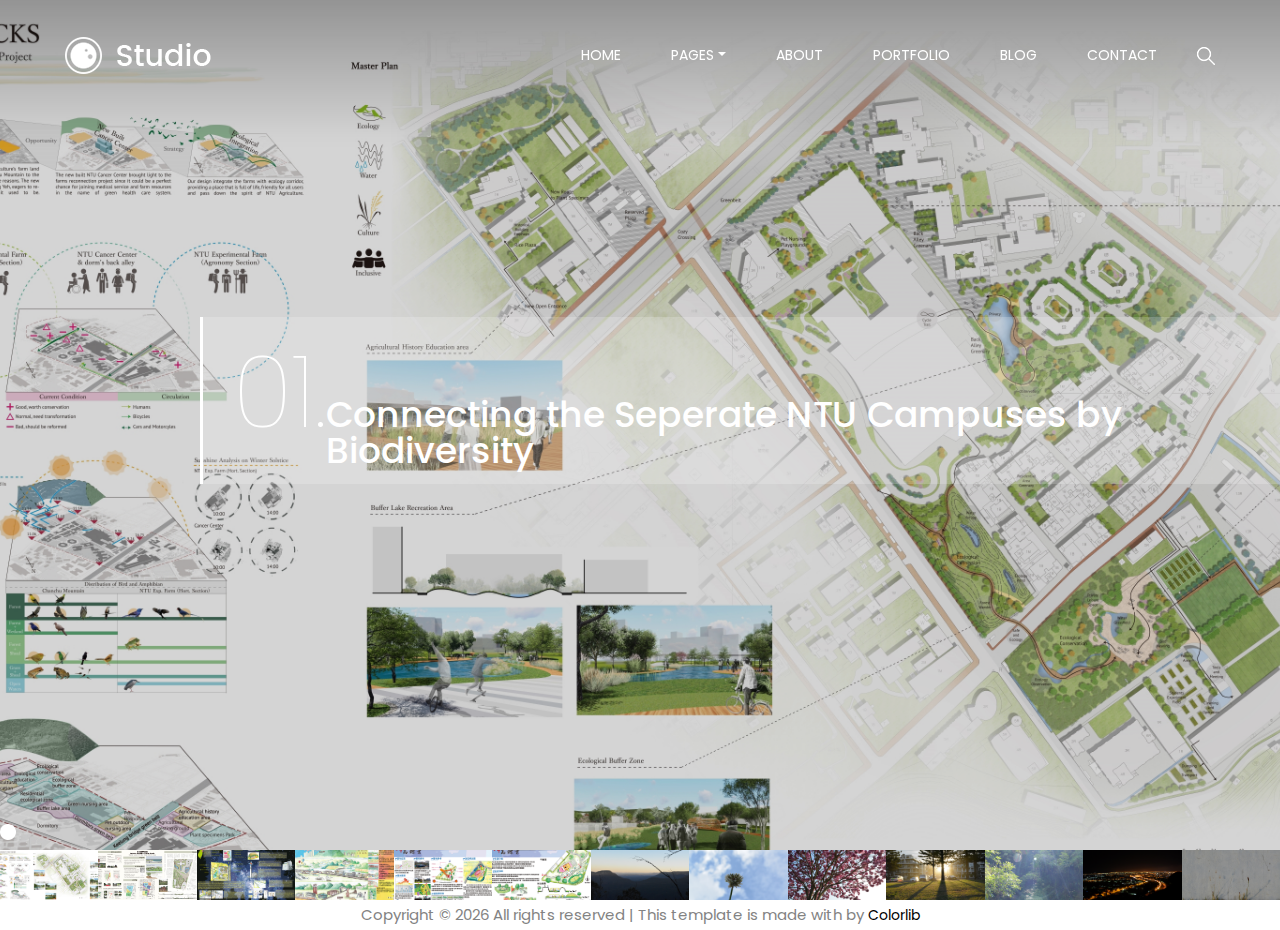
==== commit f36a9306: "Update the Index.html" ====
--- a/index.html
+++ b/index.html
@@ -222,23 +222,23 @@
                     <div class="carousel-content h-100">
                         <div class="slide-text">
                             <span>11.</span>
+                            <h2>Seeing the Hope</h2>
+                        </div>
+                    </div>
+                </div>
+                <div class="carousel-item h-100 bg-img" style="background-image: url(img/bg-img/12.jpg);">
+                    <div class="carousel-content h-100">
+                        <div class="slide-text">
+                            <span>12.</span>
                             <h2>Moment of Going Home</h2>
                         </div>
                     </div>
                 </div>
-                <div class="carousel-item h-100 bg-img" style="background-image: url(img/bg-img/12.jpg);">
-                    <div class="carousel-content h-100">
-                        <div class="slide-text">
-                            <span>12.</span>
-                            <h2></h2>
-                        </div>
-                    </div>
-                </div>
                 <div class="carousel-item h-100 bg-img" style="background-image: url(img/bg-img/13.jpg);">
                     <div class="carousel-content h-100">
                         <div class="slide-text">
                             <span>13.</span>
-                            <h2> Believe you can fly</h2>
+                            <h2>Happiness of Growing up</h2>
                         </div>
                     </div>
                 </div>
--- a/css/core-style.css
+++ b/css/core-style.css
@@ -662,7 +662,7 @@
 
 .carousel-indicators li {
     width: 100%;
-    height: 100px;
+    height: 50px;
     margin-right: 0;
     margin-left: 0;
     text-indent: -9999999px;
@@ -1273,4 +1273,4 @@
         opacity: 0;
         -ms-filter: "progid:DXImageTransform.Microsoft.Alpha(Opacity=0)";
     }
-}+}
